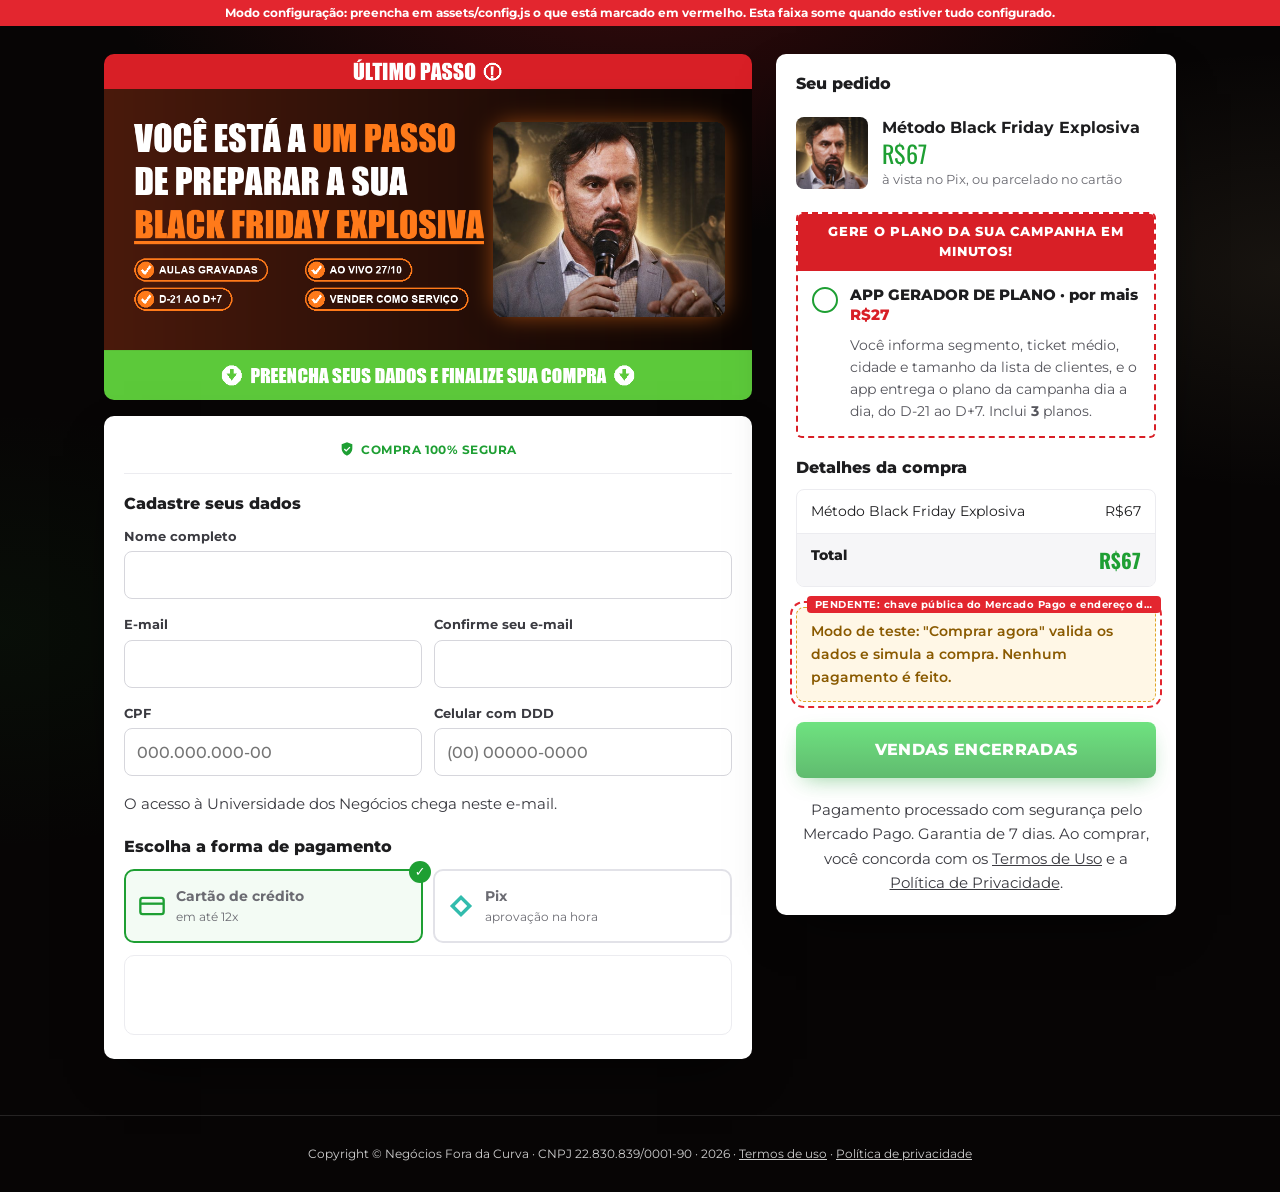
==== checkout.html @ ee8f7826 "Funil Black Friday Explosiva (site estático) Co-Authored-By: Claude Sonnet 5.5 <noreply@anthropic.co" ====
<!doctype html>
<html lang="pt-BR">
<head>
<meta charset="utf-8">
<meta name="viewport" content="width=device-width, initial-scale=1">
<title>Último passo · Método Black Friday Explosiva</title>
<meta name="robots" content="noindex">
<meta name="theme-color" content="#050505">
<link rel="preconnect" href="https://fonts.googleapis.com">
<link rel="preconnect" href="https://fonts.gstatic.com" crossorigin>
<link href="https://fonts.googleapis.com/css2?family=Oswald:wght@500;700&family=Montserrat:wght@400;500;600;700;800&display=swap" rel="stylesheet">
<link rel="stylesheet" href="assets/funil.css">
<style>
body{background-image:none}
.ck{max-width:680px;margin:0 auto;padding:16px 12px 40px}
.banner-img{width:100%;height:auto;display:block;border-radius:10px}
.papel{padding:22px 18px;display:grid;gap:20px}
.seguro{display:flex;gap:6px;justify-content:center;align-items:center;font-size:.76rem;font-weight:700;color:#1e9f33;text-transform:uppercase;letter-spacing:.04em;border-bottom:1px solid #ececf0;padding-bottom:14px}
.seguro svg{width:16px;height:16px}
.prod{display:grid;grid-template-columns:72px 1fr;gap:14px;align-items:center}
.prod img{width:72px;height:72px;border-radius:8px;object-fit:cover}
.prod b{display:block;font-size:.98rem}
.prod .preco{display:block;font-family:Oswald,sans-serif;font-size:1.5rem;color:#1e9f33;line-height:1.1}
.papel h2{font-size:1rem;font-weight:800;letter-spacing:0;color:#1d1d1f}
.campos{display:grid;gap:12px;grid-template-columns:1fr 1fr}
.campo{display:grid;gap:4px}
.campo.full{grid-column:1/-1}
@media (max-width:520px){.campos{grid-template-columns:1fr}}
.campo label{font-size:.8rem;font-weight:700;color:#3a3a40}
.campo input{font:500 .98rem Montserrat,sans-serif;color:#1d1d1f;background:#fff;border:1px solid #d6d6dc;border-radius:8px;padding:12px 12px;min-height:48px;width:100%}
.campo input:focus{outline:2px solid #1e9f33;outline-offset:0;border-color:#1e9f33}
.campo input[aria-invalid=true]{border-color:#d81f26;background:#fff6f6}
.campo .erro{font-size:.76rem;color:#d81f26}
.metodos{display:grid;grid-template-columns:1fr 1fr;gap:10px}
.metodo{position:relative;border:2px solid #e2e2e8;border-radius:10px;padding:14px 12px;display:flex;gap:10px;align-items:center;cursor:pointer;background:#fff;text-align:left;color:#1d1d1f}
.metodo svg{width:28px;height:28px;flex:none}
.metodo b{display:block;font-size:.9rem}
.metodo span{font-size:.74rem;color:#6b6b72}
.metodo[aria-pressed=true]{border-color:#1e9f33;background:#f3fbf4}
.metodo[aria-pressed=true]::after{content:"✓";position:absolute;top:-10px;right:-10px;width:22px;height:22px;border-radius:50%;background:#1e9f33;color:#fff;font-size:.8rem;display:grid;place-items:center}
.area-cartao{border:1px solid #ececf0;border-radius:10px;padding:12px;min-height:80px}
.teste-cartao{font-size:.86rem;color:#8a5a00;background:#fff7e6;border:1px dashed #e0a526;border-radius:8px;padding:14px}
.info-pix{font-size:.88rem;color:#3a3a40;background:#f3fbf4;border-radius:8px;padding:14px}
.caixa-oferta .corpo{padding:14px;display:grid;grid-template-columns:auto 1fr;gap:12px;align-items:start}
.caixa-oferta input{appearance:none;-webkit-appearance:none;width:26px;height:26px;border-radius:50%;border:2px solid #1e9f33;display:grid;place-items:center;cursor:pointer;margin-top:2px;background:#fff}
.caixa-oferta input:checked{background:#1e9f33}
.caixa-oferta input:checked::after{content:"";width:7px;height:12px;border:solid #fff;border-width:0 3px 3px 0;transform:rotate(45deg) translate(-1px,-1px)}
.caixa-oferta label{font-weight:800;font-size:.95rem;cursor:pointer;line-height:1.35}
.caixa-oferta label span{color:#d81f26;white-space:nowrap}
.caixa-oferta p{font-size:.86rem;color:#55555c;grid-column:2;margin-top:-4px}
.caixa-oferta.on{border-style:solid;border-color:#1e9f33}
.caixa-oferta.on > .cab{background:#1e9f33}
.detalhes{border:1px solid #ececf0;border-radius:8px;overflow:hidden;color:#1d1d1f}
.detalhes .l{display:flex;justify-content:space-between;gap:12px;padding:10px 14px;font-size:.9rem}
.detalhes .l + .l{border-top:1px solid #ececf0}
.detalhes .tot{background:#f6f6f8;font-weight:800}
.detalhes .tot span:last-child{font-family:Oswald,sans-serif;font-size:1.25rem;color:#1e9f33}
.nota{font-size:.78rem;color:#6b6b72;text-align:center}
.nota a{color:#3a3a40}
.alerta{border-radius:8px;padding:12px 14px;font-size:.9rem;font-weight:600}
.alerta.erro{background:#fff1f1;color:#b3141b;border:1px solid #f3c2c4}
.alerta.teste{background:#fff7e6;color:#8a5a00;border:1px dashed #e0a526}
.btn-verde[disabled]{opacity:.7;cursor:wait}
.pix{display:grid;gap:14px;text-align:center;justify-items:center;color:#1d1d1f}
.pix img{width:220px;height:220px;image-rendering:pixelated;border:1px solid #ececf0;border-radius:8px}
.pix textarea{width:100%;min-height:84px;font:500 .78rem/1.4 ui-monospace,monospace;border:1px solid #d6d6dc;border-radius:8px;padding:10px;resize:none;color:#1d1d1f}
.aguardando{display:flex;gap:8px;align-items:center;font-size:.88rem;color:#3a3a40}
.aguardando i{width:10px;height:10px;border-radius:50%;background:#1e9f33;animation:pulso 1.2s infinite}
@keyframes pulso{50%{opacity:.25}}
@media (prefers-reduced-motion:reduce){.aguardando i{animation:none}}
</style>
</head>
<body class="funil" data-pagina="checkout" data-requer="pagamento.mpPublicKey pagamento.apiUrl">
<div class="revbar" role="note">Modo configuração</div>
<div class="prazo" id="prazo">Vendas encerram em <b id="cd">--</b> · oferta válida até 05/11, às 23h59</div>

<div class="ck larga">
  <div id="papel">
  <form id="form" novalidate class="grade">
    <div class="stack" style="gap:16px">
      <img class="banner-img" src="assets/img/banner-checkout.png" alt="Último passo: você está a um passo de preparar a sua Black Friday Explosiva. Preencha seus dados e finalize sua compra." width="1200" height="640">
      <div class="papel">
    <div class="seguro"><svg viewBox="0 0 24 24" fill="currentColor" aria-hidden="true"><path d="M12 2 4 5v6c0 5 3.4 9.4 8 11 4.6-1.6 8-6 8-11V5l-8-3Zm-1.2 14.2-3.5-3.5 1.4-1.4 2.1 2.1 4.9-4.9 1.4 1.4-6.3 6.3Z"/></svg>Compra 100% segura</div>
      <section aria-labelledby="h-dados" style="gap:12px">
        <h2 id="h-dados">Cadastre seus dados</h2>
        <div class="campos">
          <div class="campo full"><label for="nome">Nome completo</label><input id="nome" name="nome" autocomplete="name" required><span class="erro" id="e-nome"></span></div>
          <div class="campo"><label for="email">E-mail</label><input id="email" name="email" type="email" autocomplete="email" inputmode="email" required><span class="erro" id="e-email"></span></div>
          <div class="campo"><label for="email2">Confirme seu e-mail</label><input id="email2" name="email2" type="email" autocomplete="email" inputmode="email" required><span class="erro" id="e-email2"></span></div>
          <div class="campo"><label for="cpf">CPF</label><input id="cpf" name="cpf" inputmode="numeric" autocomplete="off" placeholder="000.000.000-00" maxlength="14" required><span class="erro" id="e-cpf"></span></div>
          <div class="campo"><label for="celular">Celular com DDD</label><input id="celular" name="celular" type="tel" inputmode="tel" autocomplete="tel-national" placeholder="(00) 00000-0000" maxlength="15" required><span class="erro" id="e-celular"></span></div>
        </div>
        <p class="nota" style="text-align:left">O acesso à Universidade dos Negócios chega neste e-mail.</p>
      </section>
      <section aria-labelledby="h-pag" style="gap:12px">
        <h2 id="h-pag">Escolha a forma de pagamento</h2>
        <div class="metodos" role="group" aria-label="Forma de pagamento">
          <button type="button" class="metodo" data-metodo="cartao" aria-pressed="true"><svg viewBox="0 0 24 24" fill="none" stroke="#1e9f33" stroke-width="2" aria-hidden="true"><rect x="2" y="5" width="20" height="14" rx="2"/><path d="M2 10h20"/></svg><span><b>Cartão de crédito</b><span>em até <span data-f="pagamento.maxParcelas">12</span>x</span></span></button>
          <button type="button" class="metodo" data-metodo="pix" aria-pressed="false"><svg viewBox="0 0 24 24" fill="#32bcad" aria-hidden="true"><path d="M12 2.5 21.5 12 12 21.5 2.5 12 12 2.5Zm0 4.2L6.7 12l5.3 5.3 5.3-5.3L12 6.7Z"/></svg><span><b>Pix</b><span>aprovação na hora</span></span></button>
        </div>
        <div id="area-cartao" class="area-cartao">
          <div id="cartao"></div>
          <div class="teste-cartao" id="cartao-teste" hidden><b>Modo de teste:</b> aqui aparecem os campos do cartão do Mercado Pago (número, nome, validade, CVV e parcelas) quando a chave for configurada. Nada é cobrado agora.</div>
        </div>
        <div id="area-pix" class="info-pix" hidden>Ao clicar em <b>Comprar agora</b>, o QR Code do Pix aparece na tela. Pague pelo app do seu banco: a confirmação é automática e o acesso é liberado em seguida.</div>
      </section>
      </div>
    </div>

    <aside class="lateral">
      <div class="papel lateral-card">
        <h2>Seu pedido</h2>
    <div class="prod">
      <img src="assets/img/daniel-rosto.jpg" alt="" width="320" height="320">
      <div><b data-f="principal.nome">Método Black Friday Explosiva</b><span class="preco" data-f="principal.preco">R$67</span><span class="muted small">à vista no Pix, ou parcelado no cartão <span data-f="parcelamento"></span></span></div>
    </div>
      <div class="caixa-oferta" id="bump" data-pendente="preço e nº de planos do App (bump.preco, bump.planos)" data-se="bump.preco bump.planos">
        <div class="cab">Gere o plano da sua campanha em minutos!</div>
        <div class="corpo">
          <input id="bump-check" type="checkbox">
          <label for="bump-check">APP GERADOR DE PLANO · por mais <span data-f="bump.preco">[R$ __]</span></label>
          <p>Você informa segmento, ticket médio, cidade e tamanho da lista de clientes, e o app entrega o plano da campanha dia a dia, do D-21 ao D+7. Inclui <b data-f="bump.planos">[nº]</b> planos.</p>
        </div>
      </div>

      <section aria-labelledby="h-det" style="gap:10px">
        <h2 id="h-det">Detalhes da compra</h2>
        <div class="detalhes">
          <div class="l"><span data-f="principal.nome">Método Black Friday Explosiva</span><span data-f="principal.preco">R$67</span></div>
          <div class="l" id="linha-bump" hidden><span>App Gerador de Plano</span><span data-f="bump.preco">[R$ __]</span></div>
          <div class="l tot"><span>Total</span><span id="total">R$67</span></div>
        </div>
      </section>

      <div class="alerta erro" id="erro" role="alert" hidden></div>
      <div class="alerta teste" data-pendente="chave pública do Mercado Pago e endereço das funções (pagamento.mpPublicKey, pagamento.apiUrl)">Modo de teste: "Comprar agora" valida os dados e simula a compra. Nenhum pagamento é feito.</div>
      <button class="btn-verde" id="comprar" type="submit">Comprar agora</button>
      <p class="nota">Pagamento processado com segurança pelo Mercado Pago. Garantia de 7 dias<span id="garantia-app"></span>.
        Ao comprar, você concorda com os <a id="link-termos" href="#">Termos de Uso</a> e a <a id="link-priv" href="#">Política de Privacidade</a>.</p>
      </div>
    </aside>
  </form>
  </div>

  <!-- tela do Pix (aparece depois de "Comprar agora") -->
  <div class="papel pix" id="tela-pix" hidden style="max-width:560px;margin:0 auto">
    <h2 style="font-size:1.3rem">Pague com Pix para liberar seu acesso</h2>
    <p class="muted small">Abra o app do seu banco, escolha <b>Pix &gt; Ler QR Code</b> ou use o <b>copia e cola</b>.</p>
    <img id="pix-qr" alt="QR Code do Pix" width="220" height="220">
    <label for="pix-codigo" class="small" style="font-weight:700">Pix copia e cola</label>
    <textarea id="pix-codigo" readonly></textarea>
    <button class="btn-verde" type="button" id="copiar">Copiar código Pix</button>
    <div class="aguardando" aria-live="polite"><i></i><span id="pix-status">Aguardando a confirmação do pagamento...</span></div>
    <p class="nota" id="pix-expira"></p>
  </div>
</div>

<footer class="rodape">Copyright © <span data-f="rodapeEmpresa">Black Friday Explosiva</span> · 2026 · <a href="termos.html">Termos de uso</a> · <a href="privacidade.html">Política de privacidade</a></footer>

<script src="assets/config.js"></script>
<script src="assets/funil.js"></script>
<script src="assets/pagamento.js"></script>
<script>
(function () {
  var B = window.BFX, O = B.O, PG = window.PAGAMENTO, P = O.pagamento || {};
  var $ = function (id) { return document.getElementById(id); };
  var reais = function (txt) { return parseFloat(String(txt || '').replace(/[^\d,]/g, '').replace(',', '.')) || 0; };
  var brl = function (v) { return 'R$' + v.toLocaleString('pt-BR', { minimumFractionDigits: v % 1 ? 2 : 0, maximumFractionDigits: 2 }); };
  var bumpCfg = O.bump || {}, principal = O.principal || { item: 'metodo', preco: 'R$67' };
  var bumpAtivo = !$('bump').hasAttribute('data-pendente') || B.revisao;
  var comBump = function () { return bumpAtivo && $('bump-check').checked; };
  var totalReais = function () { return reais(principal.preco) + (comBump() ? reais(bumpCfg.preco) : 0); };
  var metodo = 'cartao', cartao = null;

  if (bumpCfg.garantiaCobreApp === true) $('garantia-app').textContent = ', inclusive o App';
  if (P.termosUrl) $('link-termos').href = P.termosUrl; else $('link-termos').removeAttribute('href');
  if (P.privacidadeUrl) $('link-priv').href = P.privacidadeUrl; else $('link-priv').removeAttribute('href');

  // ---------- prazo real de vendas
  var fim = new Date(O.vendasAte).getTime();
  (function tick() {
    var s = Math.max(0, Math.floor((fim - Date.now()) / 1000));
    if (!s || isNaN(s)) { $('prazo').hidden = true; return; }
    $('cd').textContent = Math.floor(s / 86400) + 'd ' + String(Math.floor(s % 86400 / 3600)).padStart(2, '0') + 'h ' + String(Math.floor(s % 3600 / 60)).padStart(2, '0') + 'min';
    setTimeout(tick, 30000);
  })();
  if (B.encerrado) { $('comprar').textContent = 'Vendas encerradas'; $('comprar').disabled = true; return; }

  // ---------- máscaras
  $('cpf').addEventListener('input', function (e) {
    var d = e.target.value.replace(/\D/g, '').slice(0, 11);
    e.target.value = d.replace(/(\d{3})(\d)/, '$1.$2').replace(/(\d{3})(\d)/, '$1.$2').replace(/(\d{3})(\d{1,2})$/, '$1-$2');
  });
  $('celular').addEventListener('input', function (e) {
    var d = e.target.value.replace(/\D/g, '').slice(0, 11);
    e.target.value = d.length > 10 ? d.replace(/(\d{2})(\d{5})(\d{0,4})/, '($1) $2-$3') : d.replace(/(\d{2})(\d{0,4})(\d{0,4})/, '($1) $2-$3').replace(/-$/, '');
  });

  // ---------- validação (a mesma regra é aplicada de novo no servidor)
  function cpfValido(c) {
    c = c.replace(/\D/g, '');
    if (c.length !== 11 || /^(\d)\1{10}$/.test(c)) return false;
    function dv(base, peso) { var s = 0; for (var i = 0; i < base.length; i++) s += +base[i] * peso--; var r = s * 10 % 11; return r === 10 ? 0 : r; }
    return dv(c.slice(0, 9), 10) === +c[9] && dv(c.slice(0, 10), 11) === +c[10];
  }
  function marcar(id, msg) { $(id).setAttribute('aria-invalid', msg ? 'true' : 'false'); $('e-' + id).textContent = msg || ''; return !msg; }
  function validar() {
    var nome = $('nome').value.trim().replace(/\s+/g, ' '), email = $('email').value.trim().toLowerCase();
    var ok = [
      marcar('nome', nome.length >= 3 && nome.indexOf(' ') > 0 ? '' : 'Informe seu nome completo.'),
      marcar('email', /^[^@\s]+@[^@\s]+\.[^@\s]+$/.test(email) ? '' : 'Informe um e-mail válido.'),
      marcar('email2', $('email2').value.trim().toLowerCase() === email ? '' : 'Os e-mails não são iguais.'),
      marcar('cpf', cpfValido($('cpf').value) ? '' : 'Informe um CPF válido.'),
      marcar('celular', $('celular').value.replace(/\D/g, '').length >= 10 ? '' : 'Informe o celular com DDD.')
    ].every(Boolean);
    if (!ok) { var p = document.querySelector('[aria-invalid=true]'); if (p) p.focus(); }
    return ok ? { nome: nome, email: email, cpf: $('cpf').value.replace(/\D/g, ''), celular: $('celular').value.replace(/\D/g, '') } : null;
  }
  ['nome', 'email', 'email2', 'cpf', 'celular'].forEach(function (id) {
    $(id).addEventListener('blur', function () { if ($(id).getAttribute('aria-invalid') === 'true') validar(); });
  });

  // ---------- forma de pagamento
  document.querySelectorAll('.metodo').forEach(function (b) {
    b.addEventListener('click', function () {
      metodo = b.getAttribute('data-metodo');
      document.querySelectorAll('.metodo').forEach(function (x) { x.setAttribute('aria-pressed', String(x === b)); });
      $('area-cartao').hidden = metodo !== 'cartao';
      $('area-pix').hidden = metodo !== 'pix';
      B.track('metodo_' + metodo);
    });
  });
  if (PG.ativo) {
    PG.montarCartao('cartao', totalReais()).then(function (c) { cartao = c; }).catch(function (e) { erro(e.message); });
  } else {
    $('cartao-teste').hidden = false;
  }

  // ---------- order bump e total
  function atualizar() {
    $('bump').classList.toggle('on', comBump());
    $('linha-bump').hidden = !comBump();
    $('total').textContent = brl(totalReais());
    if (cartao) cartao.atualizarValor(totalReais());
  }
  $('bump-check').addEventListener('change', function () { B.track($('bump-check').checked ? 'bump_add' : 'bump_remove'); atualizar(); });
  atualizar();

  function erro(msg) { $('erro').textContent = msg || ''; $('erro').hidden = !msg; if (msg) $('erro').scrollIntoView({ block: 'center', behavior: 'smooth' }); }
  function irParaUpsell(teste) { location.href = 'upsell.html' + (teste ? '?teste=1' : ''); }

  // ---------- comprar
  $('form').addEventListener('submit', async function (ev) {
    ev.preventDefault(); erro('');
    var comprador = validar();
    if (!comprador) return;
    var itens = [principal.item].concat(comBump() ? [bumpCfg.item] : []);
    B.track('begin_checkout', { valor: totalReais(), bump: comBump(), metodo: metodo });

    if (!PG.ativo) { B.track('checkout_teste'); return irParaUpsell(true); }

    var btn = $('comprar'); btn.disabled = true; btn.textContent = 'Processando...';
    try {
      var corpo = { itens: itens, metodo: metodo, comprador: comprador, utm: (function () { try { return JSON.parse(sessionStorage.getItem('bfx_utm') || '{}'); } catch (e) { return {}; } })() };
      if (metodo === 'cartao') {
        if (!cartao) throw new Error('Os campos do cartão ainda estão carregando. Tente de novo em instantes.');
        corpo.cartao = await cartao.obterDados();
      }
      var r = await PG.criarPagamento(corpo);
      PG.lembrarPedido(r.pedido);
      if (r.status === 'pago') { B.track('purchase', { valor: totalReais(), metodo: metodo }); return irParaUpsell(false); }
      if (r.status === 'recusado') throw new Error('Pagamento recusado pelo emissor do cartão. Confira os dados ou tente outro cartão ou o Pix.');
      mostrarPix(r); // Pix: QR Code; cartão em análise: aguarda a confirmação
    } catch (e) {
      erro(e.message);
      btn.disabled = false; btn.textContent = 'Comprar agora';
    }
  });

  function mostrarPix(r) {
    $('papel').hidden = true; $('tela-pix').hidden = false; window.scrollTo(0, 0);
    if (r.pix) {
      if (r.pix.qr_base64) $('pix-qr').src = 'data:image/png;base64,' + r.pix.qr_base64; else $('pix-qr').hidden = true;
      $('pix-codigo').value = r.pix.copia_e_cola || '';
      if (r.pix.expira_em) $('pix-expira').textContent = 'O código vale até ' + new Date(r.pix.expira_em).toLocaleTimeString('pt-BR', { hour: '2-digit', minute: '2-digit' }) + '.';
    } else {
      ['pix-qr', 'pix-codigo', 'copiar'].forEach(function (id) { $(id).hidden = true; });
      document.querySelector('label[for=pix-codigo]').hidden = true;
      document.querySelector('#tela-pix h2').textContent = 'Seu pagamento está em análise';
    }
    PG.acompanhar(r.pedido, function () {
      $('pix-status').textContent = 'Pagamento confirmado! Abrindo seu acesso...';
      B.track('purchase', { valor: totalReais(), metodo: metodo });
      setTimeout(function () { irParaUpsell(false); }, 1200);
    }, function () { $('pix-status').textContent = 'O pagamento não foi concluído. Recarregue a página para tentar de novo.'; });
  }
  $('copiar').addEventListener('click', function () {
    var t = $('pix-codigo'); t.select();
    (navigator.clipboard ? navigator.clipboard.writeText(t.value) : Promise.reject()).catch(function () { document.execCommand('copy'); });
    $('copiar').textContent = 'Código copiado!';
    setTimeout(function () { $('copiar').textContent = 'Copiar código Pix'; }, 2500);
  });
})();
</script>
</body>
</html>
---- assets/funil.css ----
/* Visual compartilhado do funil: checkout, upsell, downsell e obrigado (mesma identidade da página de vendas) */
:root{
  --bg:#050505; --line:#2a2620; --line-2:#3a342a;
  --ink:#f5efe3; --muted:#a8a091; --gold-1:#f6ead0; --gold-2:#d9bf8c; --gold-3:#a8834c;
  --green:#1fbf4b; --red:#e3262f;
  --gold:linear-gradient(180deg,var(--gold-1) 0%,var(--gold-2) 55%,var(--gold-3) 100%);
  --r:18px;
}
*{box-sizing:border-box;margin:0;padding:0}
[hidden]{display:none!important}
html{-webkit-text-size-adjust:100%}
body{background:var(--bg);color:var(--ink);font:400 16px/1.6 Montserrat,system-ui,sans-serif;-webkit-font-smoothing:antialiased;overflow-x:hidden;
  background-image:radial-gradient(70% 40% at 50% 0%,rgba(217,191,140,.12),transparent 70%)}
img,iframe{display:block;max-width:100%}
a{color:inherit}
button,input{font:inherit;color:inherit}
:focus-visible{outline:2px solid var(--gold-2);outline-offset:3px;border-radius:6px}

.wrap{width:100%;max-width:640px;margin:0 auto;padding:0 16px}
main{padding:32px 0 56px}
main .wrap{display:grid;gap:32px}
section{display:grid;gap:14px}
.stack{display:grid;gap:16px}

.gold{background:var(--gold);-webkit-background-clip:text;background-clip:text;color:transparent}
.eyebrow{font-size:.72rem;font-weight:700;letter-spacing:.24em;text-transform:uppercase;color:var(--gold-2)}
h1{font-weight:800;font-size:clamp(1.7rem,6vw,2.4rem);line-height:1.1;letter-spacing:-.02em}
h1 em,h2 em{font-style:normal;background:var(--gold);-webkit-background-clip:text;background-clip:text;color:transparent}
h2{font-weight:800;font-size:clamp(1.3rem,4.4vw,1.7rem);line-height:1.2;letter-spacing:-.01em}
h3{font-weight:700;font-size:1.05rem;line-height:1.3}
.muted{color:var(--muted)}
.small{font-size:.84rem}
.center{text-align:center}

/* topo e faixas */
.top{border-bottom:1px solid rgba(255,255,255,.06);background:rgba(5,5,5,.8)}
.top .wrap{height:56px;display:flex;align-items:center;justify-content:space-between;gap:12px}
.brand{font-family:Oswald,sans-serif;font-weight:700;text-transform:uppercase;letter-spacing:.04em;text-decoration:none;white-space:nowrap}
.lock{display:inline-flex;gap:6px;align-items:center;white-space:nowrap;font-size:.74rem;font-weight:700;color:var(--green);letter-spacing:.06em;text-transform:uppercase}
.lock svg{width:14px;height:14px}
.ok-bar{background:rgba(31,191,75,.12);border-bottom:1px solid rgba(31,191,75,.35);font-size:.88rem;text-align:center;padding:10px 16px}
.ok-bar b{color:var(--green)}
.ok-bar.teste{background:rgba(224,165,38,.14);border-color:rgba(224,165,38,.4)}
.ok-bar.teste b{color:#e0a526}

/* botões */
.btn{display:flex;align-items:center;justify-content:center;gap:10px;min-height:58px;padding:0 24px;border-radius:999px;border:0;width:100%;
  background:var(--gold);color:#1a1206;font:800 1rem/1.15 Montserrat,sans-serif;letter-spacing:.02em;text-transform:uppercase;text-decoration:none;cursor:pointer;text-align:center;
  box-shadow:0 10px 30px -8px rgba(217,191,140,.45),inset 0 1px 0 rgba(255,255,255,.6);transition:transform .2s}
.btn:hover{transform:translateY(-2px)}
.btn svg{width:18px;height:18px;flex:none}
.btn[aria-disabled=true]{background:#2a2620;color:var(--muted);box-shadow:none;cursor:not-allowed;transform:none}
.link-no{display:flex;align-items:center;justify-content:center;min-height:48px;color:var(--muted);font-size:.92rem;text-align:center}

/* cartão "senha" */
.ticket{border-radius:22px;padding:2px;background:linear-gradient(180deg,var(--gold-2),rgba(168,131,76,.25) 60%,rgba(168,131,76,.1))}
.ticket-in{border-radius:20px;background:#0b0a08;overflow:hidden}
.ticket-top{display:flex;justify-content:space-between;gap:12px;padding:12px 18px;font-size:.72rem;font-weight:800;letter-spacing:.14em;text-transform:uppercase;color:#1a1206;background:var(--gold)}
.ticket-body{padding:20px 18px;display:grid;gap:14px;border-top:2px dashed #0b0a08}
.row{display:flex;justify-content:space-between;align-items:baseline;gap:12px}
.row .v{font-family:Oswald,sans-serif;font-weight:700;font-size:1.25rem;white-space:nowrap}
.total{border-top:1px solid var(--line);padding-top:14px}
.total .v{font-size:2rem}
.price{font-family:Oswald,sans-serif;font-weight:700;font-size:clamp(2.6rem,10vw,3.4rem);line-height:1}

/* listas e cartões */
.check{list-style:none;display:grid;gap:10px}
.check li{display:flex;gap:10px;align-items:flex-start;font-size:.95rem}
.check svg{flex:none;width:20px;height:20px;color:var(--green);margin-top:2px}
.card{background:linear-gradient(180deg,#15130f,#0e0d0b);border:1px solid var(--line);border-radius:var(--r);padding:18px 20px;display:grid;gap:6px}
.card p{color:var(--muted);font-size:.93rem}
.video{position:relative;aspect-ratio:16/9;border-radius:16px;overflow:hidden;background:#000;box-shadow:0 0 0 1px var(--line-2),0 0 50px -12px rgba(217,191,140,.3)}
.video iframe{position:absolute;inset:0;width:100%;height:100%;border:0}

/* linha do tempo (upsell e obrigado) */
.agenda{border:1px solid var(--line);border-radius:var(--r);overflow:hidden;background:#0d0c0a}
.agenda .it{display:grid;grid-template-columns:72px 1fr;gap:14px;padding:14px 16px;align-items:start}
.agenda .it + .it{border-top:1px dashed var(--line-2)}
.agenda .d{font-family:Oswald,sans-serif;font-size:1.05rem;text-align:center;border-radius:8px;padding:6px 0;background:#1d1a16;color:var(--gold-1)}
.agenda .it.hot .d{background:var(--gold);color:#1a1206}
.agenda p{color:var(--muted);font-size:.9rem}

/* ---------- Estilo "oferta" (referência OnProfit): faixas, papel branco, caixas tracejadas, botão verde ---------- */
.faixa-vermelha{background:#d81f26;color:#fff;font-weight:800;text-transform:uppercase;letter-spacing:.06em;text-align:center;padding:10px 16px;font-size:.95rem}
.faixa-verde{background:#5cc93a;color:#fff;font-weight:800;text-transform:uppercase;letter-spacing:.02em;text-align:center;padding:12px 16px;font-size:clamp(.85rem,2.6vw,1.05rem);display:flex;gap:10px;align-items:center;justify-content:center}
.faixa-verde svg{width:20px;height:20px;flex:none}
.prazo{background:#b8262c;color:#fff;font-size:.82rem;text-align:center;padding:8px 12px}
.prazo b{font-family:Oswald,sans-serif;font-size:1.15rem;letter-spacing:.02em;margin:0 6px}
.papel{background:#fff;color:#1d1d1f;border-radius:10px;box-shadow:0 20px 50px -20px rgba(0,0,0,.8)}
.papel .muted{color:#6b6b72}
.caixa-oferta{border:2px dashed #d81f26;border-radius:6px;overflow:hidden;background:#fff;color:#1d1d1f}
.caixa-oferta > .cab{background:#d81f26;color:#fff;font-weight:800;font-size:.8rem;letter-spacing:.06em;text-transform:uppercase;text-align:center;padding:8px 12px}
.btn-verde{display:flex;align-items:center;justify-content:center;gap:10px;min-height:56px;padding:0 22px;width:100%;border:0;border-radius:8px;cursor:pointer;text-align:center;text-decoration:none;
  background:linear-gradient(180deg,#32d74b,#1e9f33);color:#fff;font:800 1rem/1.15 Montserrat,sans-serif;text-transform:uppercase;letter-spacing:.02em;box-shadow:0 8px 22px -8px rgba(30,159,51,.7);transition:transform .2s}
.btn-verde:hover{transform:translateY(-2px)}
.btn-verde svg{width:18px;height:18px;flex:none}
.btn-verde[aria-disabled=true]{background:#c9c9cf;box-shadow:none;cursor:not-allowed;transform:none}
.link-cinza{display:flex;align-items:center;justify-content:center;min-height:44px;color:#8a8a92;font-size:.88rem;text-decoration:underline;text-align:center}
.rodape{border-top:1px solid rgba(255,255,255,.12);padding:28px 16px;text-align:center;font-size:.78rem;color:#cfcfcf}

/* ===================================================================================
   PADRÃO DAS PÁGINAS DO CHECKOUT EM DIANTE (checkout, pagar, upsell, downsell, comunidade, obrigado)
   fundo preto · faixa no topo · faixa de título · cartão branco (.papel) · botão verde · rodapé
   =================================================================================== */
body.funil{color:#fff;background:#070505;background-image:
  radial-gradient(60% 45% at 50% -5%,rgba(216,31,38,.22),transparent 70%),
  radial-gradient(40% 35% at 100% 30%,rgba(217,191,140,.08),transparent 70%),
  radial-gradient(40% 35% at 0% 70%,rgba(30,159,51,.06),transparent 70%);background-attachment:fixed}
.funil .ck{max-width:680px;margin:0 auto;padding:16px 12px 40px}
/* duas colunas no desktop: conteúdo à esquerda, oferta/resumo fixo à direita */
.grade{display:grid;gap:16px;align-items:start}
.lateral{display:grid;gap:16px}
.funil .papel.lateral-card{padding:20px}
@media (min-width:980px){
  .funil .ck.larga{max-width:1120px;padding:28px 24px 56px}
  .grade{grid-template-columns:minmax(0,1fr) 400px;gap:24px}
  .ck.larga .faixa-vermelha,.ck.larga .faixa-verde{border-radius:10px;margin-bottom:16px}
  .ck.larga .faixa-vermelha + .grade .papel,.ck.larga .papel{border-radius:10px}
  .lateral{position:sticky;top:20px}
  .so-mobile{display:none!important}
}
@media (max-width:979px){
  .so-desktop{display:none!important}
  .funil .faixa-vermelha + .grade > .papel:first-child,.funil .faixa-verde + .grade > .papel:first-child{border-radius:0 0 10px 10px}
}
.funil .ok-bar{background:#1e9f33;border:0;color:#fff;font-weight:700;font-size:.86rem;padding:9px 16px}
.funil .ok-bar b{color:#fff}
.funil .ok-bar.teste{background:#e0a526;color:#1a1206}
.funil .ok-bar.teste b{color:#1a1206}
.funil .faixa-vermelha,.funil .faixa-verde{border-radius:8px 8px 0 0}
.funil .faixa-vermelha + .papel,.funil .faixa-verde + .papel,.funil .faixa-vermelha + .banner-img{border-radius:0 0 10px 10px;margin-top:0}
.funil .papel{padding:24px 20px;display:grid;gap:20px;color:#1d1d1f}
.papel h1{color:#111;font-size:clamp(1.45rem,5vw,1.9rem);line-height:1.15}
.papel h1 em,.papel h2 em{background:none;-webkit-background-clip:initial;background-clip:initial;color:#d81f26}
.papel h2{color:#111;font-size:1.12rem;line-height:1.3}
.papel h3{color:#111}
.papel p{color:#3a3a40;font-size:.95rem}
.papel .muted{color:#6b6b72}
.papel .eyebrow{color:#d81f26}
.papel .check li{color:#2a2a30}
.papel .check svg{color:#1e9f33}
.papel .card{background:#f6f6f8;border:1px solid #ececf0}
.papel .card p{color:#55555c}
.papel .agenda{background:#fff;border-color:#ececf0}
.papel .agenda .it + .it{border-top-color:#ececf0}
.papel .agenda .d{background:#f1f1f4;color:#111}
.papel .agenda .it.hot .d{background:#1e9f33;color:#fff}
.papel .agenda p{color:#6b6b72}
.papel .video{box-shadow:0 0 0 1px #ececf0}
.bloco{display:grid;gap:12px}
.destaque-claro{background:#f6f6f8;border:1px solid #e2e2e8;border-radius:10px;padding:16px;display:grid;gap:8px}
.oferta-box{border:2px dashed #d81f26;border-radius:10px;overflow:hidden}
.oferta-box > .cab{background:#d81f26;color:#fff;font-weight:800;font-size:.8rem;letter-spacing:.06em;text-transform:uppercase;text-align:center;padding:8px 12px}
.oferta-box > .corpo{padding:18px;display:grid;gap:12px;text-align:center;justify-items:center}
.oferta-box .de{font-size:.9rem;color:#55555c}
.oferta-box .de s{color:#d81f26}
.preco-verde{font-family:Oswald,sans-serif;font-weight:700;font-size:clamp(2.6rem,10vw,3.4rem);line-height:1;color:#1e9f33}
.parc{font-size:.86rem;color:#1e9f33;font-weight:700}
.nota-teste{font-size:.82rem;color:#8a5a00;background:#fff7e6;border:1px dashed #e0a526;border-radius:8px;padding:10px 12px;font-weight:600}
.funil .link-cinza{color:#8a8a92}

/* modo configuração / revisão: mostra o que falta preencher */
[data-pendente]{display:none!important}
.revisao [data-pendente]{display:revert!important;outline:2px dashed var(--red);outline-offset:4px;position:relative}
.revisao [data-pendente]::before{content:"PENDENTE: " attr(data-pendente);position:absolute;top:-12px;left:10px;z-index:5;background:var(--red);color:#fff;font:700 .6rem/1 Montserrat,sans-serif;letter-spacing:.05em;padding:4px 8px;border-radius:4px;white-space:nowrap;max-width:calc(100% - 20px);overflow:hidden;text-overflow:ellipsis}
.revbar{display:none}
.revisao .revbar{display:block;position:sticky;top:0;z-index:100;background:var(--red);color:#fff;font:700 .74rem Montserrat,sans-serif;text-align:center;padding:6px 12px}
@media (prefers-reduced-motion:reduce){.btn{transition:none}}
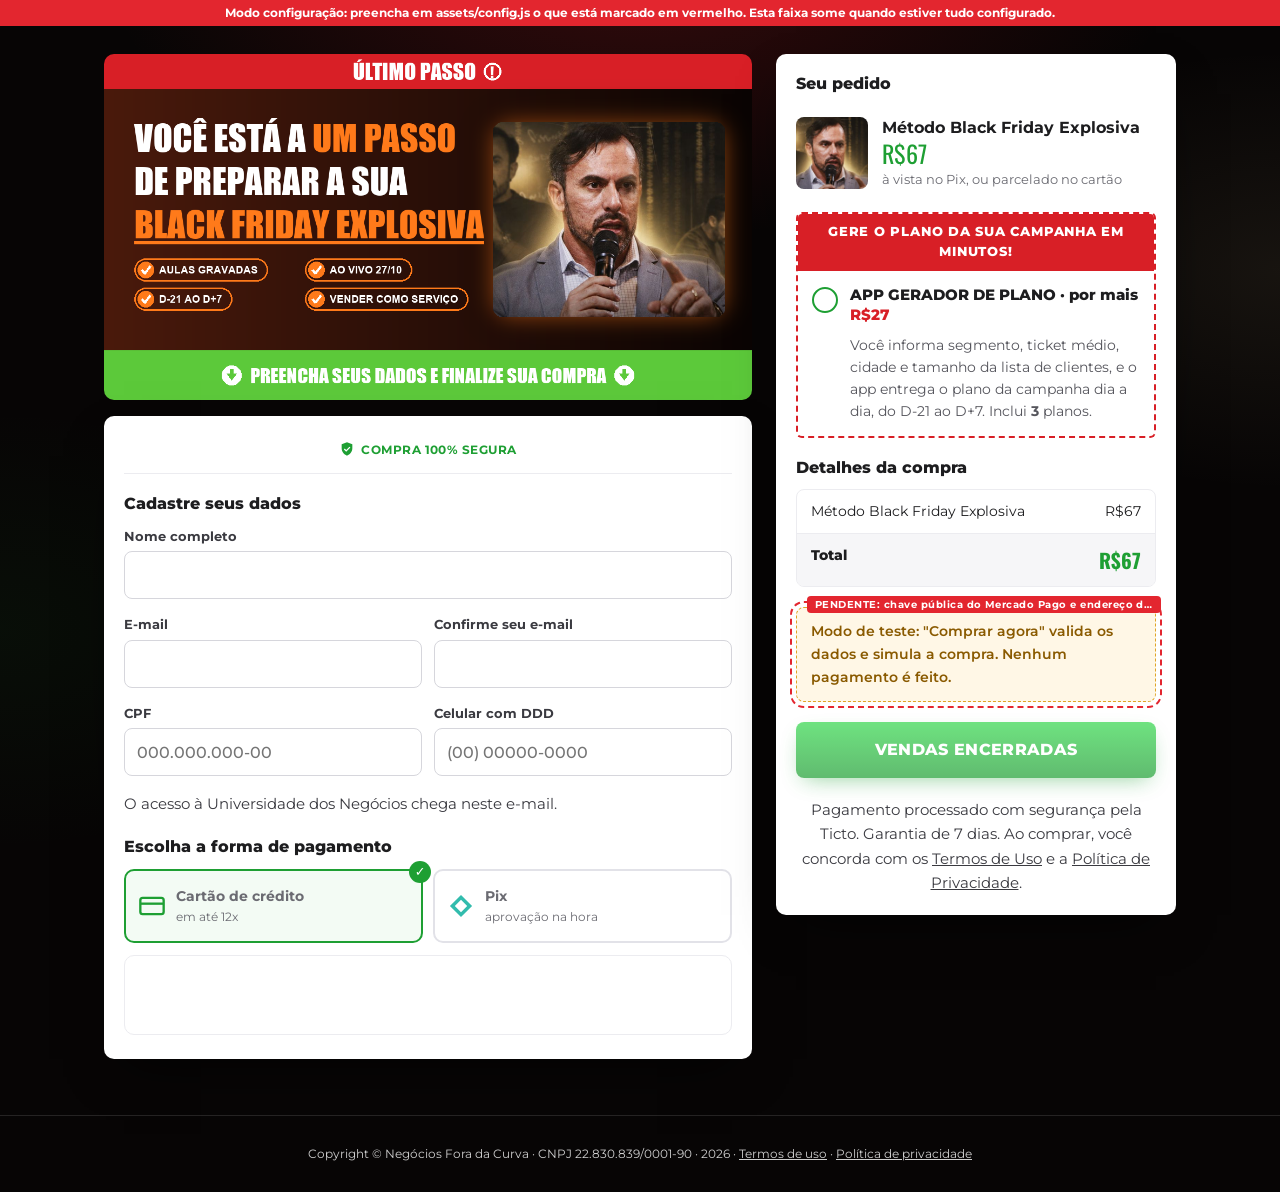
==== commit 94451e05: "promessa: foto da plateia, promessa 30-50%, sem texto de identificação; revisão de textos (Ticto no " ====
--- a/checkout.html
+++ b/checkout.html
@@ -135,7 +135,7 @@
       <div class="alerta erro" id="erro" role="alert" hidden></div>
       <div class="alerta teste" data-pendente="chave pública do Mercado Pago e endereço das funções (pagamento.mpPublicKey, pagamento.apiUrl)">Modo de teste: "Comprar agora" valida os dados e simula a compra. Nenhum pagamento é feito.</div>
       <button class="btn-verde" id="comprar" type="submit">Comprar agora</button>
-      <p class="nota">Pagamento processado com segurança pelo Mercado Pago. Garantia de 7 dias<span id="garantia-app"></span>.
+      <p class="nota">Pagamento processado com segurança pela Ticto. Garantia de 7 dias<span id="garantia-app"></span>.
         Ao comprar, você concorda com os <a id="link-termos" href="#">Termos de Uso</a> e a <a id="link-priv" href="#">Política de Privacidade</a>.</p>
       </div>
     </aside>
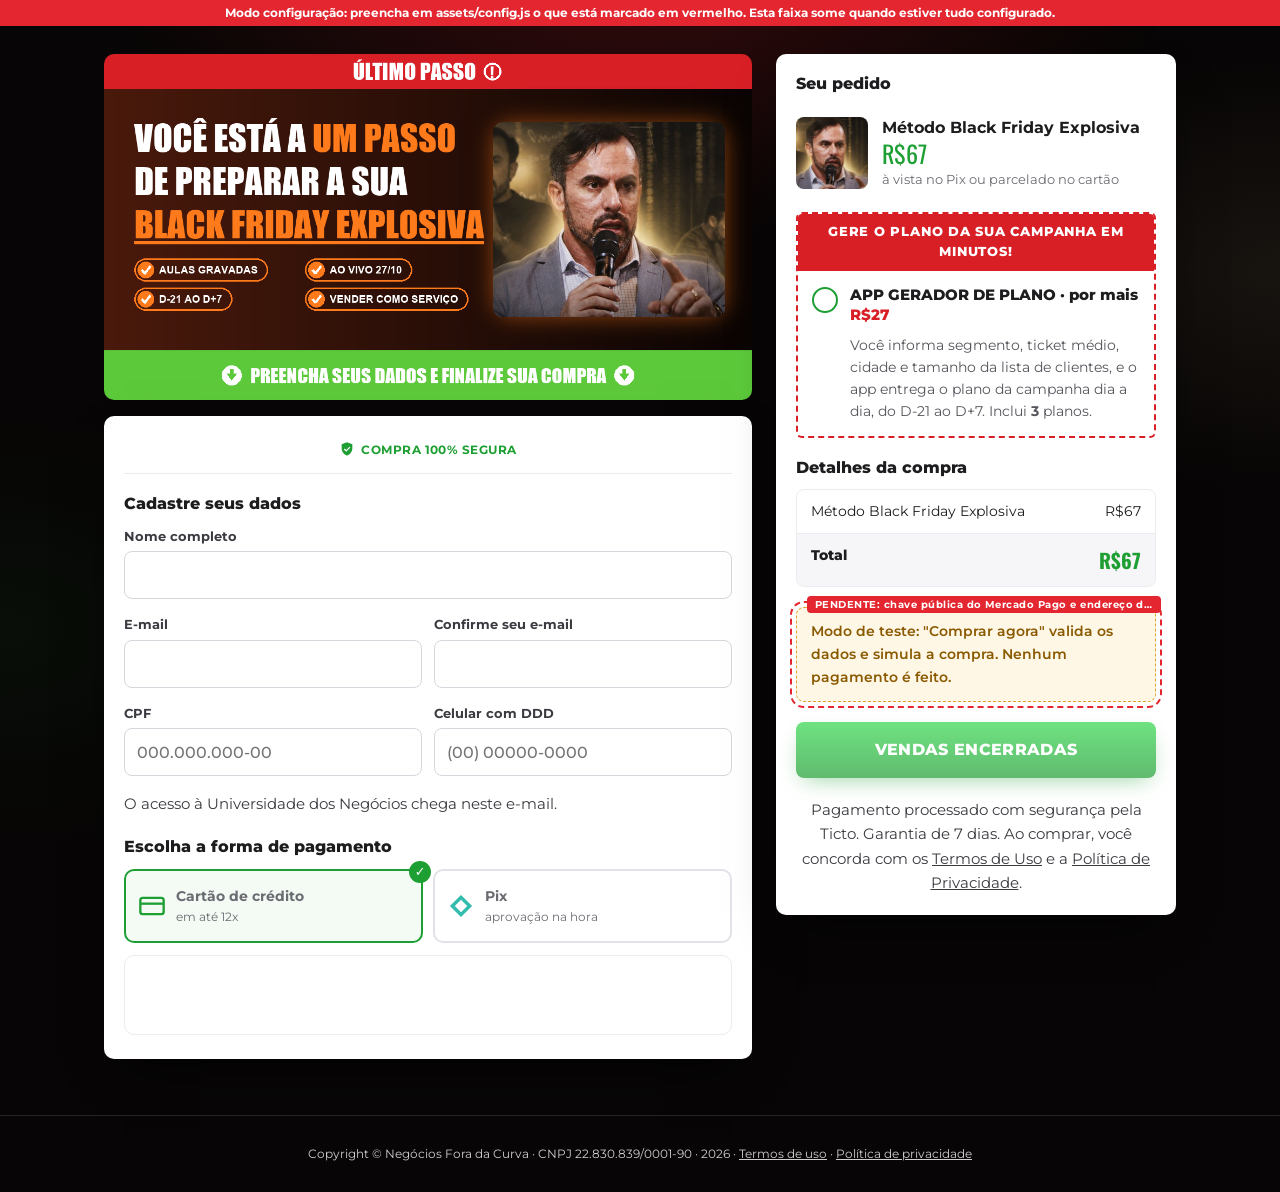
==== commit 7c87edd0: "Revisão de ortografia e pontuação em todas as páginas Co-Authored-By: Claude Sonnet 5.5 <noreply@ant" ====
--- a/checkout.html
+++ b/checkout.html
@@ -112,7 +112,7 @@
         <h2>Seu pedido</h2>
     <div class="prod">
       <img src="assets/img/daniel-rosto.jpg" alt="" width="320" height="320">
-      <div><b data-f="principal.nome">Método Black Friday Explosiva</b><span class="preco" data-f="principal.preco">R$67</span><span class="muted small">à vista no Pix, ou parcelado no cartão <span data-f="parcelamento"></span></span></div>
+      <div><b data-f="principal.nome">Método Black Friday Explosiva</b><span class="preco" data-f="principal.preco">R$67</span><span class="muted small">à vista no Pix ou parcelado no cartão <span data-f="parcelamento"></span></span></div>
     </div>
       <div class="caixa-oferta" id="bump" data-pendente="preço e nº de planos do App (bump.preco, bump.planos)" data-se="bump.preco bump.planos">
         <div class="cab">Gere o plano da sua campanha em minutos!</div>
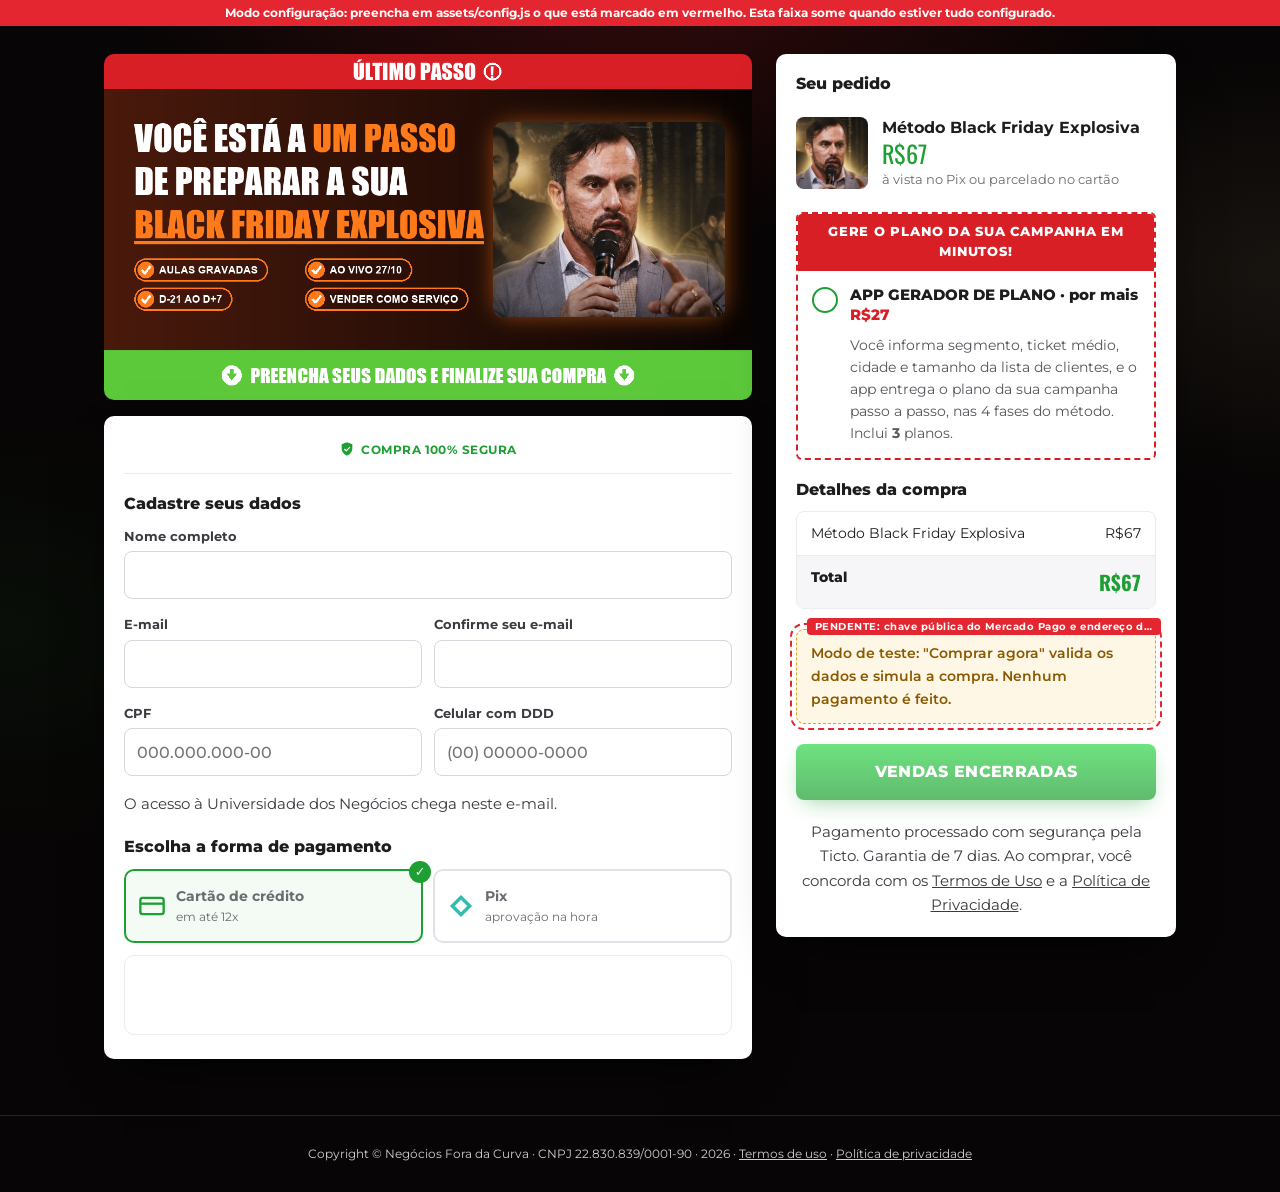
==== commit f311b2d5: "Remove aula ao vivo e datas das aulas; bio do Daniel com o texto do Kaio Co-Authored-By: Claude Sonn" ====
--- a/checkout.html
+++ b/checkout.html
@@ -119,7 +119,7 @@
         <div class="corpo">
           <input id="bump-check" type="checkbox">
           <label for="bump-check">APP GERADOR DE PLANO · por mais <span data-f="bump.preco">[R$ __]</span></label>
-          <p>Você informa segmento, ticket médio, cidade e tamanho da lista de clientes, e o app entrega o plano da campanha dia a dia, do D-21 ao D+7. Inclui <b data-f="bump.planos">[nº]</b> planos.</p>
+          <p>Você informa segmento, ticket médio, cidade e tamanho da lista de clientes, e o app entrega o plano da sua campanha passo a passo, nas 4 fases do método. Inclui <b data-f="bump.planos">[nº]</b> planos.</p>
         </div>
       </div>
 
